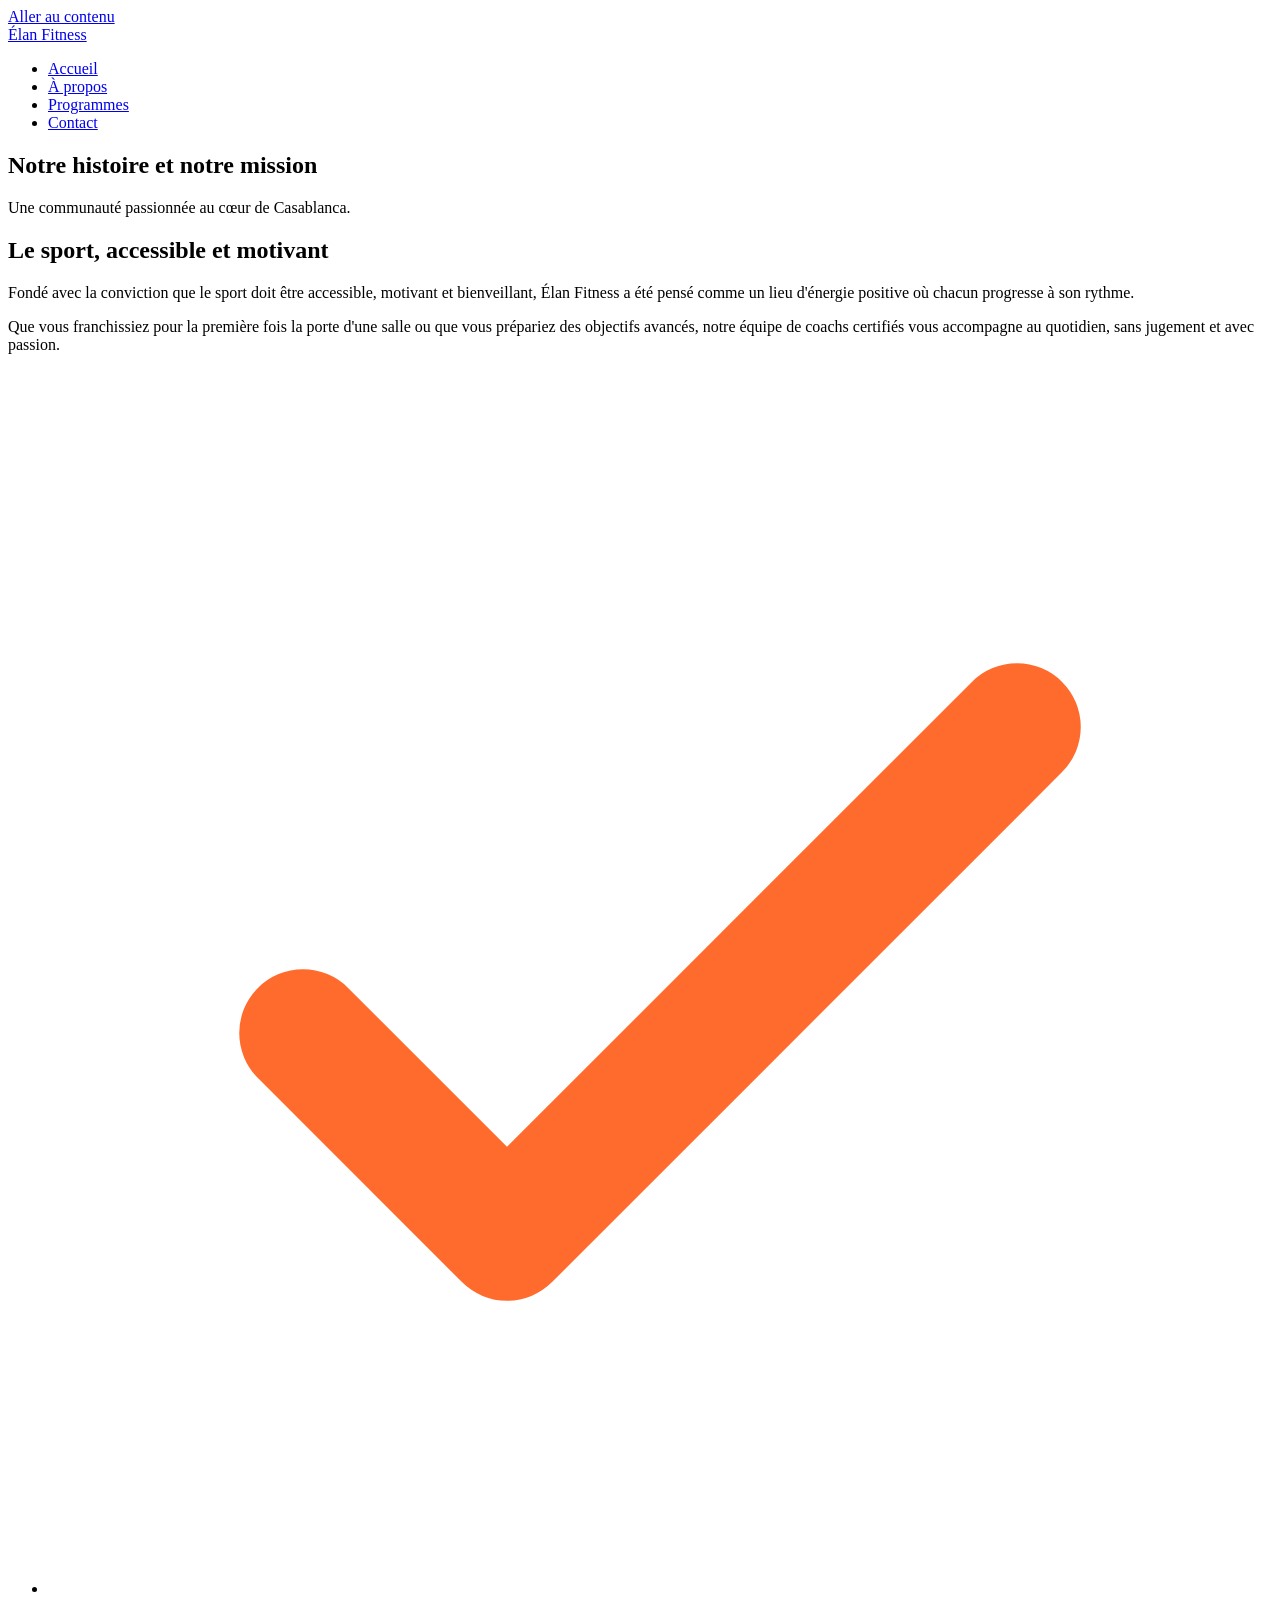
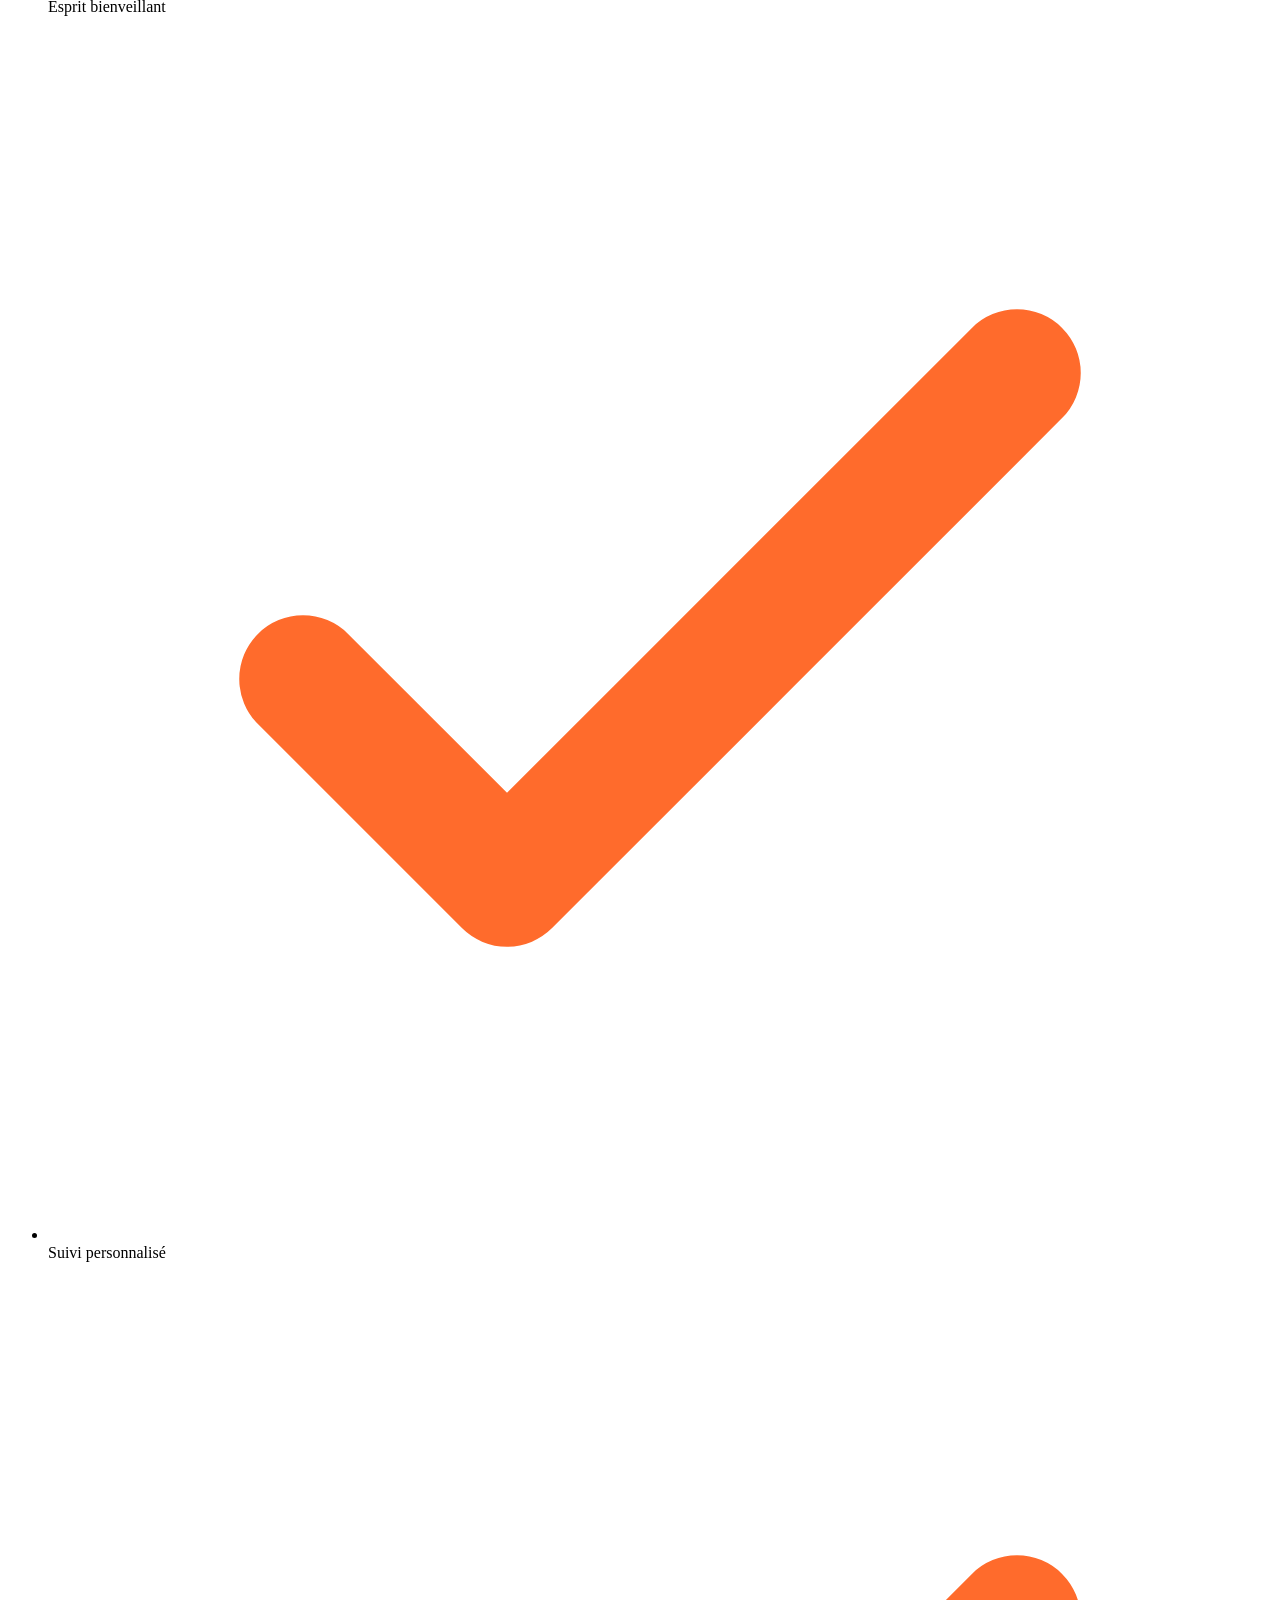
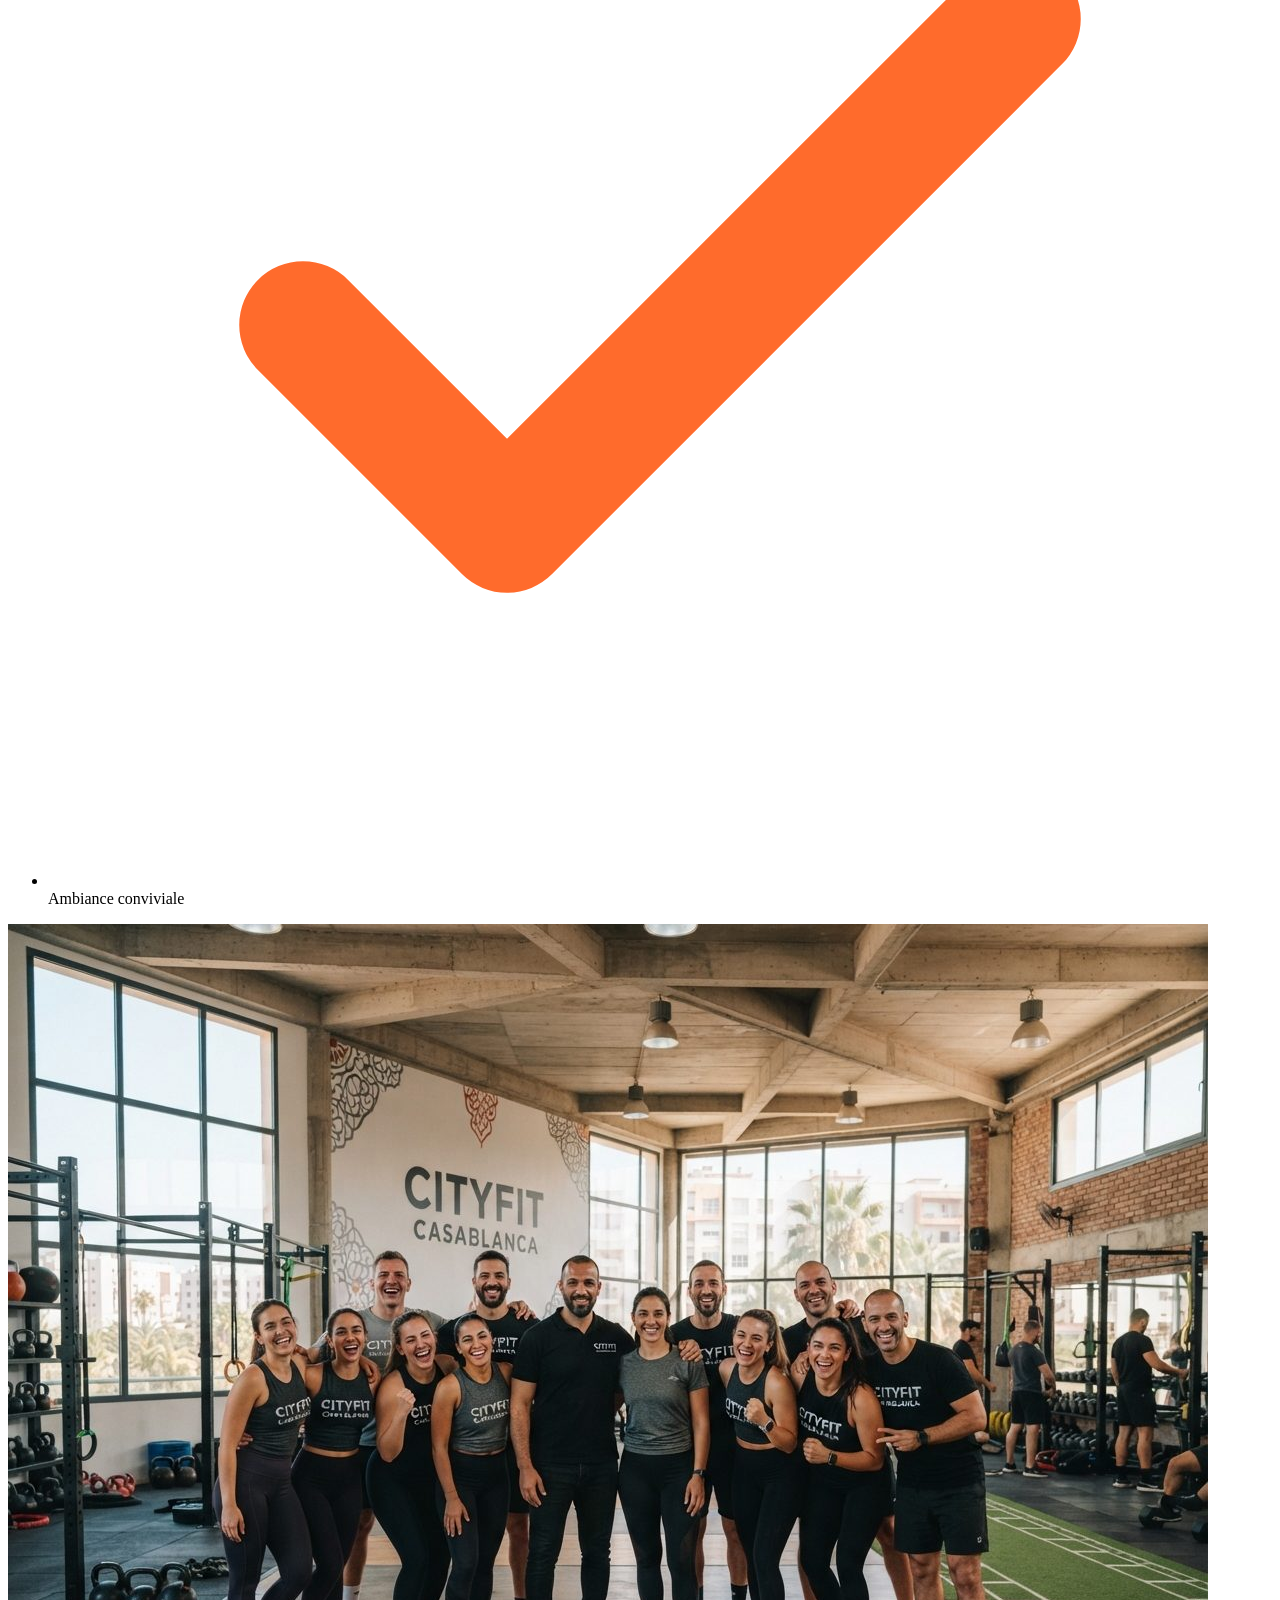
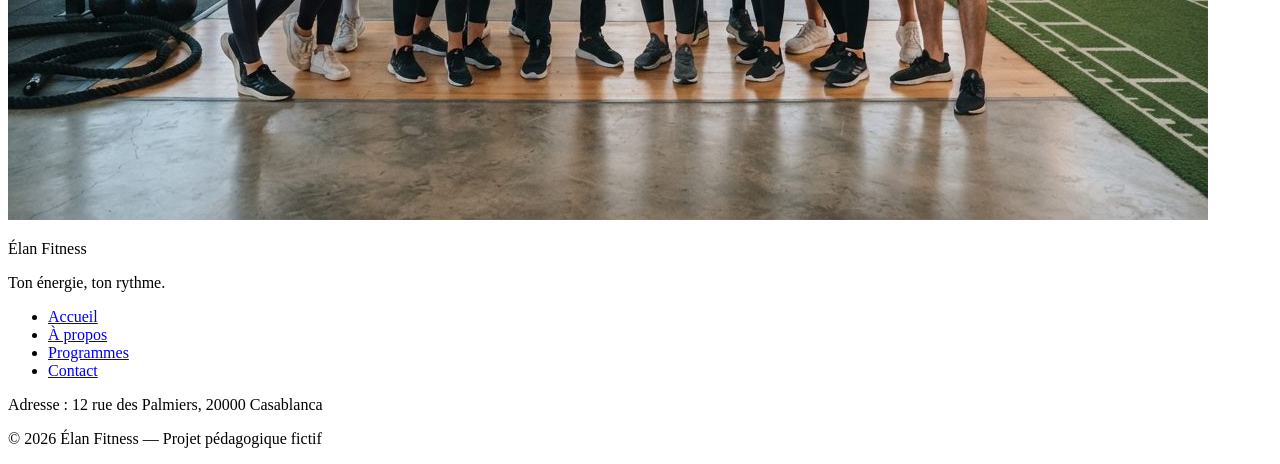
==== a-propos.html @ e2ef1f52 "Added a propos page" ====
<!DOCTYPE html>
<html lang="fr">
<head>
  <meta charset="UTF-8">
  <meta name="viewport" content="width=device-width, initial-scale=1">
  <meta name="description" content="Découvrez l'histoire, les valeurs et l'équipe de coachs d'Élan Fitness à Casablanca.">
  <title>À propos | Élan Fitness</title>
  <link rel="preconnect" href="https://fonts.googleapis.com">
  <link rel="preconnect" href="https://fonts.gstatic.com" crossorigin>
  <link href="https://fonts.googleapis.com/css2?family=Inter:wght@400;500;600&family=Poppins:wght@600;700;800&display=swap" rel="stylesheet">
  <link rel="stylesheet" href="style.css">
</head>
<body>
  <a class="lien-evitement" href="#contenu">Aller au contenu</a>

  <header class="en-tete">
    <div class="conteneur en-tete-contenu">
      <a href="index.html" class="logo">Élan Fitness</a>
      <nav aria-label="Navigation principale">
        <ul class="menu">
          <li><a href="index.html">Accueil</a></li>
          <li><a href="a-propos.html" class="lien-actif" aria-current="page">À propos</a></li>
          <li><a href="programmes.html">Programmes</a></li>
          <li><a href="contact.html">Contact</a></li>
        </ul>
      </nav>
    </div>
  </header>

  <main id="contenu">
    <section class="section section-blanche">
      <div class="conteneur">
        <div class="section-titre">
          <h1>Notre histoire et notre mission</h1>
          <p>Une communauté passionnée au cœur de Casablanca.</p>
        </div>

        <div class="apropos-contenu">
          <div class="apropos-texte">
            <h2>Le sport, accessible et motivant</h2>
            <p>
              Fondé avec la conviction que le sport doit être accessible, motivant et bienveillant,
              Élan Fitness a été pensé comme un lieu d'énergie positive où chacun progresse à son rythme.
            </p>
            <p>
              Que vous franchissiez pour la première fois la porte d'une salle ou que vous prépariez des
              objectifs avancés, notre équipe de coachs certifiés vous accompagne au quotidien, sans
              jugement et avec passion.
            </p>
            <ul class="valeurs">
              <li class="valeur">
                <div class="icone icone-petite"><img src="img/icone-check.svg" alt=""></div>
                <span>Esprit bienveillant</span>
              </li>
              <li class="valeur">
                <div class="icone icone-petite"><img src="img/icone-check.svg" alt=""></div>
                <span>Suivi personnalisé</span>
              </li>
              <li class="valeur">
                <div class="icone icone-petite"><img src="img/icone-check.svg" alt=""></div>
                <span>Ambiance conviviale</span>
              </li>
            </ul>
          </div>
          <img class="apropos-image" src="img/equipe.jpg" alt="L'équipe de coachs d'Élan Fitness réunie dans la salle">
        </div>
      </div>
    </section>
  </main>

  <footer class="pied-de-page">
    <div class="conteneur">
      <div class="pied-haut">
        <div>
          <p class="logo logo-clair">Élan Fitness</p>
          <p class="slogan">Ton énergie, ton rythme.</p>
        </div>
        <nav aria-label="Navigation du pied de page">
          <ul class="menu menu-pied">
            <li><a href="index.html">Accueil</a></li>
            <li><a href="a-propos.html">À propos</a></li>
            <li><a href="programmes.html">Programmes</a></li>
            <li><a href="contact.html">Contact</a></li>
          </ul>
        </nav>
      </div>
      <div class="pied-bas">
        <p>Adresse : 12 rue des Palmiers, 20000 Casablanca</p>
        <p>© 2026 Élan Fitness — Projet pédagogique fictif</p>
      </div>
    </div>
  </footer>
</body>
</html>
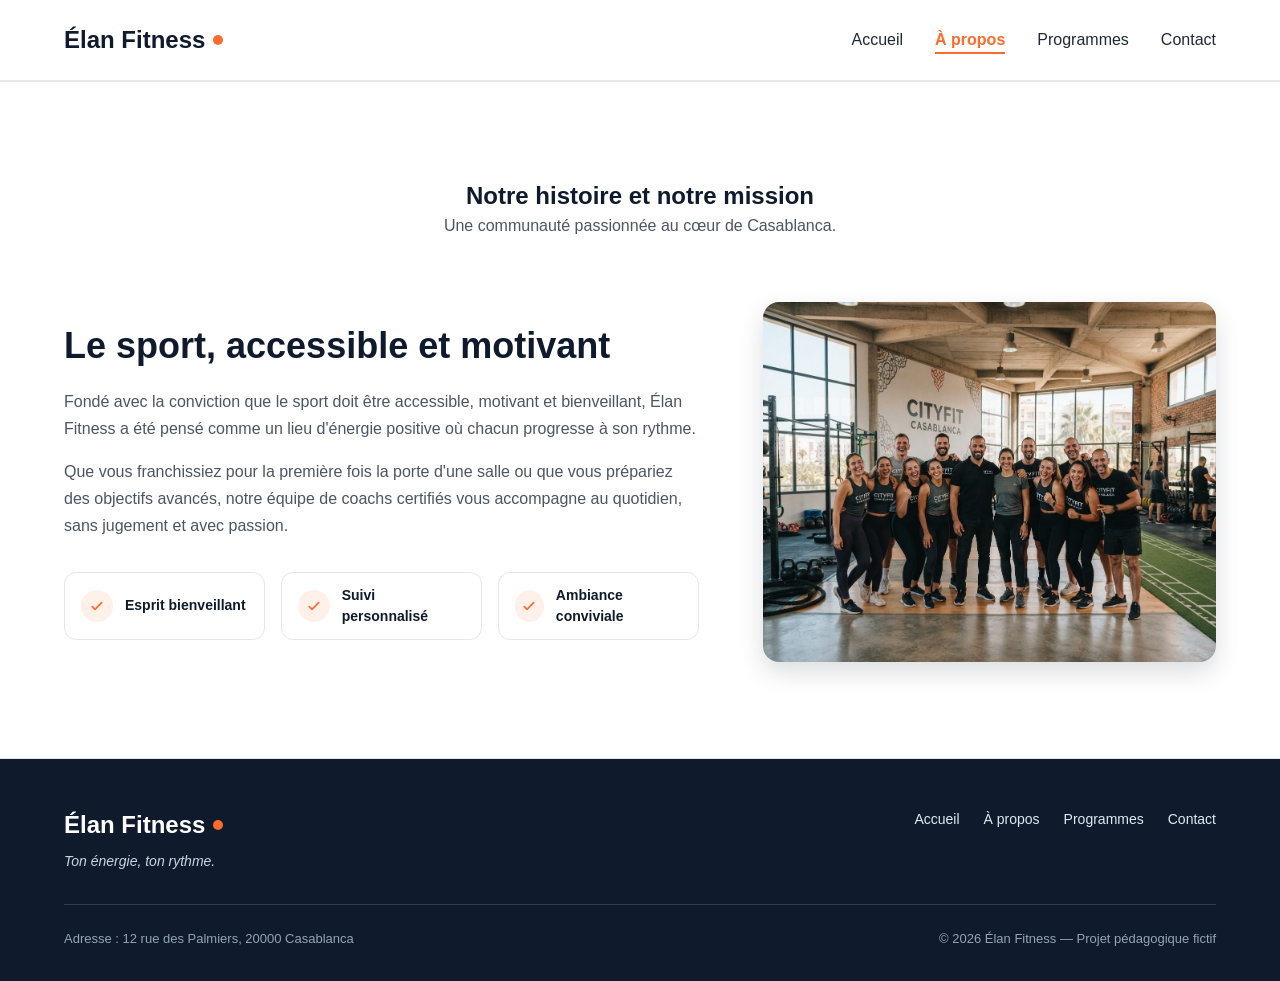
==== commit a0193327: "fixed some page links" ====
--- a/a-propos.html
+++ b/a-propos.html
@@ -21,7 +21,7 @@
           <li><a href="index.html">Accueil</a></li>
           <li><a href="a-propos.html" class="lien-actif" aria-current="page">À propos</a></li>
           <li><a href="programmes.html">Programmes</a></li>
-          <li><a href="contact.html">Contact</a></li>
+          <li><a href="contactus.html">Contact</a></li>
         </ul>
       </nav>
     </div>
@@ -80,7 +80,7 @@
             <li><a href="index.html">Accueil</a></li>
             <li><a href="a-propos.html">À propos</a></li>
             <li><a href="programmes.html">Programmes</a></li>
-            <li><a href="contact.html">Contact</a></li>
+            <li><a href="contactus.html">Contact</a></li>
           </ul>
         </nav>
       </div>
--- a/style.css
+++ b/style.css
@@ -0,0 +1,622 @@
+* {
+  box-sizing: border-box;
+  margin: 0;
+  padding: 0;
+}
+
+html {
+  scroll-behavior: smooth;
+}
+
+body {
+  font-family: 'Inter', Arial, sans-serif;
+  font-size: 16px;
+  line-height: 1.5;
+  color: #1F2937;
+  background-color: #F7F8FA;
+}
+
+h1, h2, h3, h4 {
+  font-family: 'Poppins', Arial, sans-serif;
+  color: #0F1B2D;
+}
+
+a {
+  color: inherit;
+  text-decoration: none;
+}
+
+ul {
+  list-style: none;
+}
+
+img {
+  display: block;
+  max-width: 100%;
+}
+
+a:focus-visible,
+button:focus-visible {
+  outline: 3px solid #FF6B2C;
+  outline-offset: 2px;
+}
+
+.conteneur {
+  width: 100%;
+  max-width: 1200px;
+  margin: 0 auto;
+  padding: 0 24px;
+}
+
+.section {
+  padding: 96px 0;
+}
+
+.section-blanche {
+  background-color: #FFFFFF;
+  border-top: 1px solid #E5E7EB;
+  border-bottom: 1px solid #E5E7EB;
+}
+
+.section-titre {
+  max-width: 640px;
+  margin: 0 auto 64px;
+  text-align: center;
+}
+
+.section-titre h2 {
+  font-size: 32px;
+  margin-bottom: 16px;
+}
+
+.section-titre h3 {
+  font-size: 26px;
+  margin-bottom: 12px;
+}
+
+.section-titre p {
+  color: #4B5563;
+}
+
+.sur-titre {
+  font-size: 14px;
+  font-weight: 600;
+  color: #FF6B2C;
+  text-transform: uppercase;
+  letter-spacing: 1px;
+  margin-bottom: 12px;
+}
+
+.bouton {
+  display: inline-block;
+  padding: 14px 28px;
+  border-radius: 8px;
+  font-size: 16px;
+  font-weight: 600;
+  text-align: center;
+  cursor: pointer;
+}
+
+.bouton-principal {
+  background-color: #FF6B2C;
+  border: 1px solid #FF6B2C;
+  color: #FFFFFF;
+}
+
+.bouton-principal:hover {
+  background-color: #F05817;
+}
+
+.bouton-secondaire {
+  background-color: #FFFFFF;
+  border: 1px solid #0F1B2D;
+  color: #0F1B2D;
+}
+
+.bouton-secondaire:hover {
+  background-color: #F3F4F6;
+}
+
+.cartes {
+  display: flex;
+  gap: 24px;
+}
+
+.carte {
+  flex: 1;
+  background-color: #FFFFFF;
+  border: 1px solid #E5E7EB;
+  border-radius: 12px;
+  box-shadow: 0 1px 3px rgba(15, 27, 45, 0.08);
+}
+
+.icone {
+  width: 48px;
+  height: 48px;
+  background-color: #FFF0EA;
+  border-radius: 8px;
+  display: flex;
+  align-items: center;
+  justify-content: center;
+}
+
+.icone img {
+  width: 24px;
+  height: 24px;
+}
+
+.icone-petite {
+  width: 32px;
+  height: 32px;
+  border-radius: 50%;
+}
+
+.icone-petite img {
+  width: 16px;
+  height: 16px;
+}
+
+.en-tete {
+  position: sticky;
+  top: 0;
+  z-index: 10;
+  background-color: #FFFFFF;
+  border-bottom: 1px solid #E5E7EB;
+}
+
+.en-tete-contenu {
+  height: 80px;
+  display: flex;
+  align-items: center;
+  justify-content: space-between;
+}
+
+.logo {
+  display: flex;
+  align-items: center;
+  font-family: 'Poppins', Arial, sans-serif;
+  font-size: 24px;
+  font-weight: 700;
+  color: #0F1B2D;
+}
+
+.logo::after {
+  content: "";
+  width: 10px;
+  height: 10px;
+  margin-left: 8px;
+  background-color: #FF6B2C;
+  border-radius: 50%;
+}
+
+.menu {
+  display: flex;
+  gap: 32px;
+}
+
+.menu a {
+  font-weight: 500;
+  padding-bottom: 4px;
+  border-bottom: 2px solid transparent;
+}
+
+.menu a:hover {
+  color: #FF6B2C;
+}
+
+.menu .lien-actif {
+  color: #FF6B2C;
+  font-weight: 600;
+  border-bottom-color: #FF6B2C;
+}
+
+.hero {
+  padding: 64px 0 96px;
+}
+
+.hero-contenu {
+  display: flex;
+  align-items: center;
+  gap: 32px;
+}
+
+.hero-texte {
+  flex: 7;
+}
+
+.hero-texte h1 {
+  font-size: 48px;
+  font-weight: 800;
+  line-height: 1.2;
+  margin-bottom: 24px;
+}
+
+.hero-description {
+  max-width: 520px;
+  font-size: 18px;
+  line-height: 1.6;
+  color: #4B5563;
+  margin-bottom: 32px;
+}
+
+.boutons {
+  display: flex;
+  flex-wrap: wrap;
+  gap: 16px;
+}
+
+.hero-image {
+  flex: 5;
+  min-width: 0;
+  height: 400px;
+  object-fit: cover;
+  border-radius: 16px;
+  border: 1px solid #E5E7EB;
+  box-shadow: 0 10px 25px rgba(15, 27, 45, 0.15);
+}
+
+.chiffres {
+  display: flex;
+  margin-top: 64px;
+  padding: 32px;
+  background-color: #FFFFFF;
+  border: 1px solid #E5E7EB;
+  border-radius: 12px;
+  box-shadow: 0 1px 3px rgba(15, 27, 45, 0.08);
+}
+
+.chiffre {
+  flex: 1;
+  text-align: center;
+  font-weight: 500;
+  color: #0F1B2D;
+}
+
+.chiffre + .chiffre {
+  border-left: 1px solid #E5E7EB;
+}
+
+.chiffre-nombre {
+  font-family: 'Poppins', Arial, sans-serif;
+  font-size: 36px;
+  font-weight: 800;
+  color: #FF6B2C;
+}
+
+.carte-avantage {
+  padding: 24px;
+  background-color: #F7F8FA;
+  box-shadow: none;
+}
+
+.carte-avantage .icone {
+  margin-bottom: 20px;
+}
+
+.carte-avantage h3 {
+  font-size: 20px;
+  margin-bottom: 8px;
+}
+
+.carte-avantage p {
+  color: #4B5563;
+  line-height: 1.6;
+}
+
+.apropos-contenu {
+  display: flex;
+  align-items: center;
+  gap: 64px;
+}
+
+.apropos-texte {
+  flex: 7;
+}
+
+.apropos-texte h2 {
+  font-size: 36px;
+  line-height: 1.2;
+  margin-bottom: 20px;
+}
+
+.apropos-texte p {
+  color: #4B5563;
+  line-height: 1.7;
+  margin-bottom: 16px;
+}
+
+.valeurs {
+  display: flex;
+  gap: 16px;
+  margin-top: 32px;
+}
+
+.valeur {
+  flex: 1;
+  display: flex;
+  align-items: center;
+  gap: 12px;
+  padding: 12px 16px;
+  background-color: #FFFFFF;
+  border: 1px solid #E5E7EB;
+  border-radius: 12px;
+  font-family: 'Poppins', Arial, sans-serif;
+  font-size: 14px;
+  font-weight: 600;
+  color: #0F1B2D;
+}
+
+.apropos-image {
+  flex: 5;
+  min-width: 0;
+  height: 360px;
+  object-fit: cover;
+  border-radius: 16px;
+  box-shadow: 0 10px 25px rgba(15, 27, 45, 0.15);
+}
+
+.carte-programme {
+  display: flex;
+  flex-direction: column;
+  overflow: hidden;
+}
+
+.carte-programme > img {
+  width: 100%;
+  height: 200px;
+  object-fit: cover;
+}
+
+.programme-corps {
+  flex: 1;
+  display: flex;
+  flex-direction: column;
+  padding: 20px;
+}
+
+.programme-corps h3 {
+  font-size: 20px;
+  margin-bottom: 8px;
+}
+
+.programme-corps p {
+  font-size: 15px;
+  color: #4B5563;
+}
+
+.etiquette {
+  align-self: flex-start;
+  padding: 4px 10px;
+  margin-bottom: 12px;
+  border-radius: 6px;
+  font-size: 12px;
+  font-weight: 600;
+}
+
+.etiquette-orange {
+  background-color: #FFEDE5;
+  color: #C2410C;
+}
+
+.etiquette-bleue {
+  background-color: #DBEAFE;
+  color: #1D4ED8;
+}
+
+.etiquette-verte {
+  background-color: #D1FAE5;
+  color: #047857;
+}
+
+.programme-corps .duree {
+  display: flex;
+  align-items: center;
+  gap: 8px;
+  margin-top: auto;
+  padding-top: 16px;
+  border-top: 1px solid #E5E7EB;
+  font-size: 13px;
+  font-weight: 600;
+  color: #0F1B2D;
+}
+
+.programme-corps h3 + p {
+  margin-bottom: 16px;
+}
+
+.duree img {
+  width: 16px;
+  height: 16px;
+}
+
+.formules {
+  margin-top: 96px;
+}
+
+.formule {
+  position: relative;
+  display: flex;
+  flex-direction: column;
+  padding: 28px;
+}
+
+.formule h4 {
+  font-size: 20px;
+}
+
+.prix {
+  margin: 8px 0 16px;
+  font-family: 'Poppins', Arial, sans-serif;
+  font-size: 30px;
+  font-weight: 800;
+  color: #FF6B2C;
+}
+
+.prix span {
+  font-family: 'Inter', Arial, sans-serif;
+  font-size: 16px;
+  font-weight: 500;
+  color: #4B5563;
+}
+
+.prix-note {
+  margin: -8px 0 16px;
+  font-size: 13px;
+  color: #4B5563;
+}
+
+.formule-liste {
+  flex: 1;
+  margin-bottom: 24px;
+}
+
+.formule-liste li {
+  padding-left: 28px;
+  margin-bottom: 12px;
+  font-size: 15px;
+  background-image: url('img/icone-check.svg');
+  background-repeat: no-repeat;
+  background-position: left center;
+  background-size: 16px;
+}
+
+.formule .bouton {
+  display: block;
+}
+
+.formule-populaire {
+  border: 2px solid #FF6B2C;
+  box-shadow: 0 10px 25px rgba(255, 107, 44, 0.2);
+}
+
+.badge-populaire {
+  position: absolute;
+  top: -14px;
+  left: 50%;
+  transform: translateX(-50%);
+  padding: 4px 14px;
+  background-color: #FF6B2C;
+  border-radius: 999px;
+  font-size: 12px;
+  font-weight: 700;
+  text-transform: uppercase;
+  color: #FFFFFF;
+}
+
+.pied-de-page {
+  padding: 48px 0 32px;
+  background-color: #0F1B2D;
+  color: #FFFFFF;
+}
+
+.pied-haut {
+  display: flex;
+  justify-content: space-between;
+  align-items: flex-start;
+  padding-bottom: 32px;
+  border-bottom: 1px solid rgba(255, 255, 255, 0.15);
+}
+
+.logo-clair {
+  color: #FFFFFF;
+}
+
+.slogan {
+  margin-top: 8px;
+  font-size: 14px;
+  font-style: italic;
+  color: #CBD5E1;
+}
+
+.menu-pied {
+  gap: 24px;
+}
+
+.menu-pied a {
+  font-size: 14px;
+  font-weight: 400;
+  color: #E2E8F0;
+}
+
+.pied-bas {
+  display: flex;
+  justify-content: space-between;
+  margin-top: 24px;
+  font-size: 13px;
+  color: #94A3B8;
+}
+
+.lien-evitement {
+  position: absolute;
+  top: -50px;
+  left: 16px;
+  padding: 8px 12px;
+  background: #FF6B2C;
+  color: #FFFFFF;
+}
+
+.lien-evitement:focus { 
+  top: 16px; 
+}
+
+.contact-contenu { 
+  align-items: flex-start; 
+}
+.contact-infos, .formulaire-contact { 
+  padding: 24px; 
+}
+.contact-ligne { 
+  display: flex;
+  gap: 12px;
+   margin: 20px 0;
+}
+.contact-ligne img {
+  width: 24px;
+  height: 24px;
+}
+.formulaire-contact label {
+  display: block;
+  margin-top: 16px;
+}
+.formulaire-contact input, .formulaire-contact select, .formulaire-contact textarea {
+  width: 100%; 
+  padding: 10px; 
+  font: inherit;
+}
+.formulaire-contact button { 
+  margin-top: 20px; 
+}
+
+@media (max-width: 767px) {
+  .en-tete-contenu, .hero-contenu, .apropos-contenu, .cartes, .contact-contenu, .pied-haut, .pied-bas { 
+    flex-direction: column; 
+  }
+  .en-tete-contenu { 
+    height: auto; 
+    gap: 16px; 
+    padding-top: 16px; 
+    padding-bottom: 16px; 
+  }
+  .menu { 
+    gap: 16px; 
+    flex-wrap: wrap; 
+    justify-content: center; 
+  }
+  .hero-image, .apropos-image { 
+    width: 100%; 
+    height: 280px; 
+  }
+  .chiffres { 
+    flex-direction: column; 
+    gap: 16px; 
+  }
+  .chiffre + .chiffre { 
+    border-left: 0;
+   }
+  .cartes {
+    gap: 20px; 
+  }
+  .carte { 
+    width: 100%; 
+  }
+}
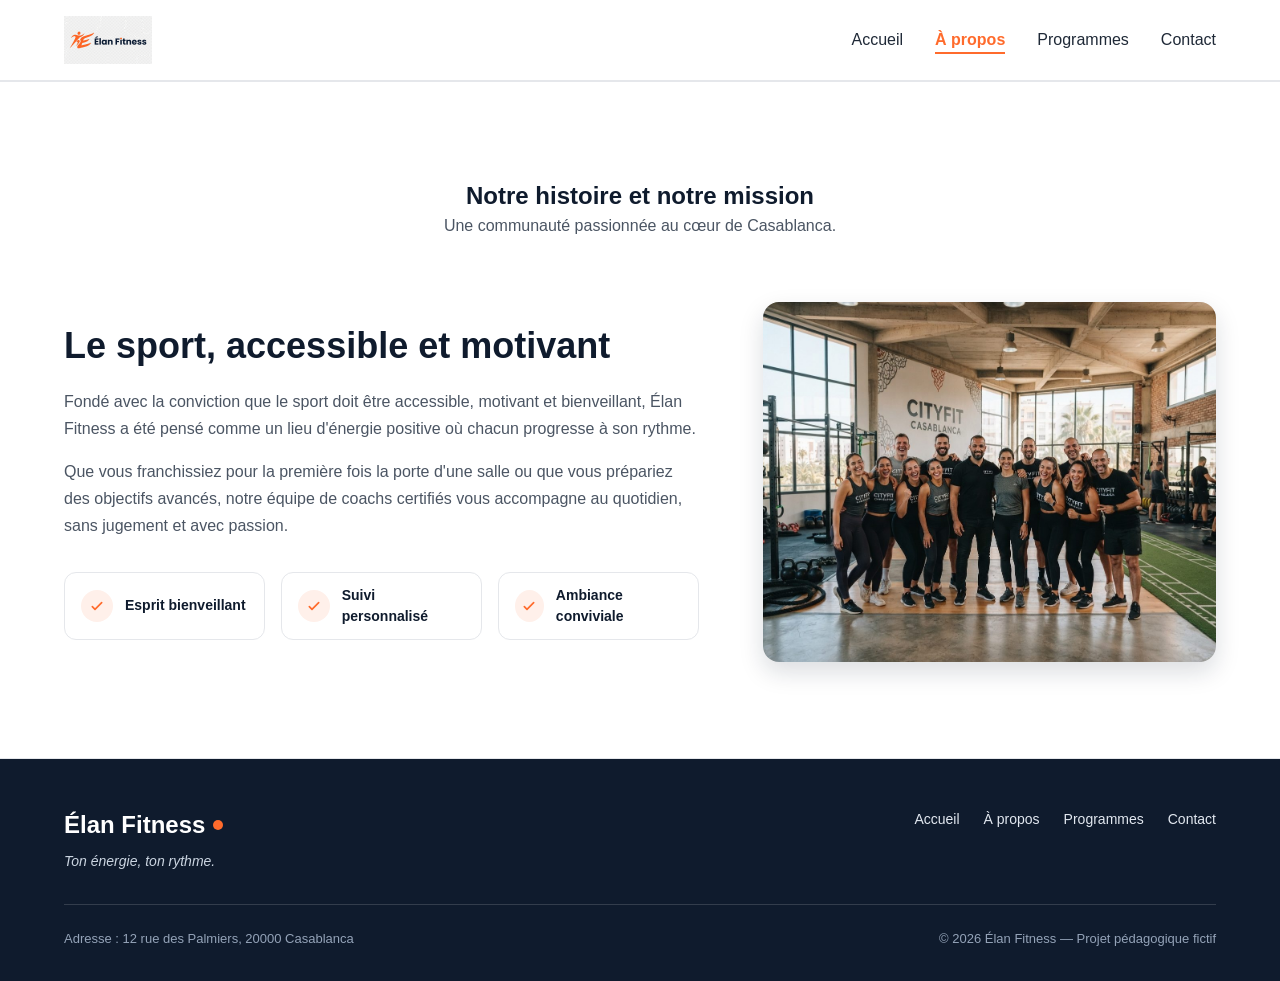
==== commit 39979af4: "Added logo" ====
--- a/a-propos.html
+++ b/a-propos.html
@@ -15,7 +15,7 @@
 
   <header class="en-tete">
     <div class="conteneur en-tete-contenu">
-      <a href="index.html" class="logo">Élan Fitness</a>
+      <a href="index.html" class="logo"><img src="img/logo.jpg" alt="Élan Fitness" width="1408" height="768"></a>
       <nav aria-label="Navigation principale">
         <ul class="menu">
           <li><a href="index.html">Accueil</a></li>
--- a/style.css
+++ b/style.css
@@ -187,6 +187,16 @@
   margin-left: 8px;
   background-color: #FF6B2C;
   border-radius: 50%;
+}
+
+.logo img {
+  height: 48px;
+  width: auto;
+  display: block;
+}
+
+.en-tete .logo::after {
+  content: none;
 }
 
 .menu {
